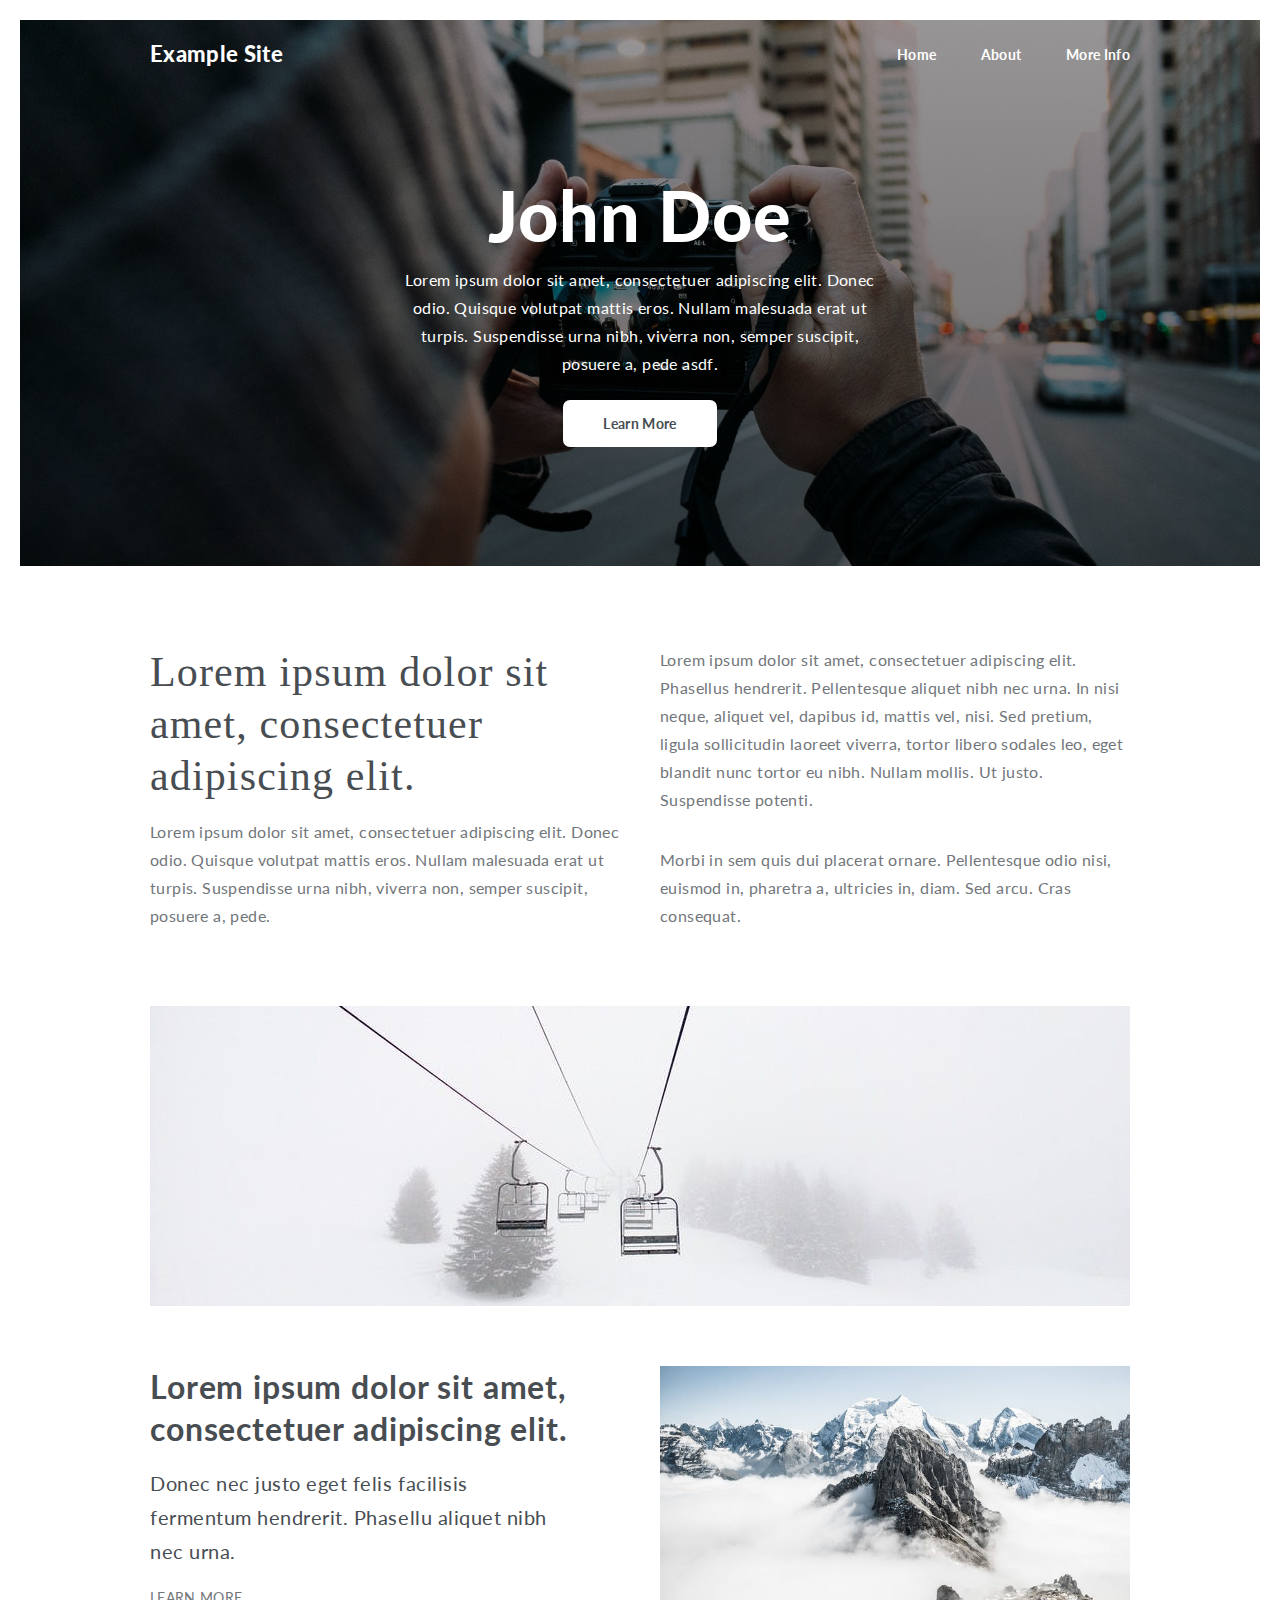
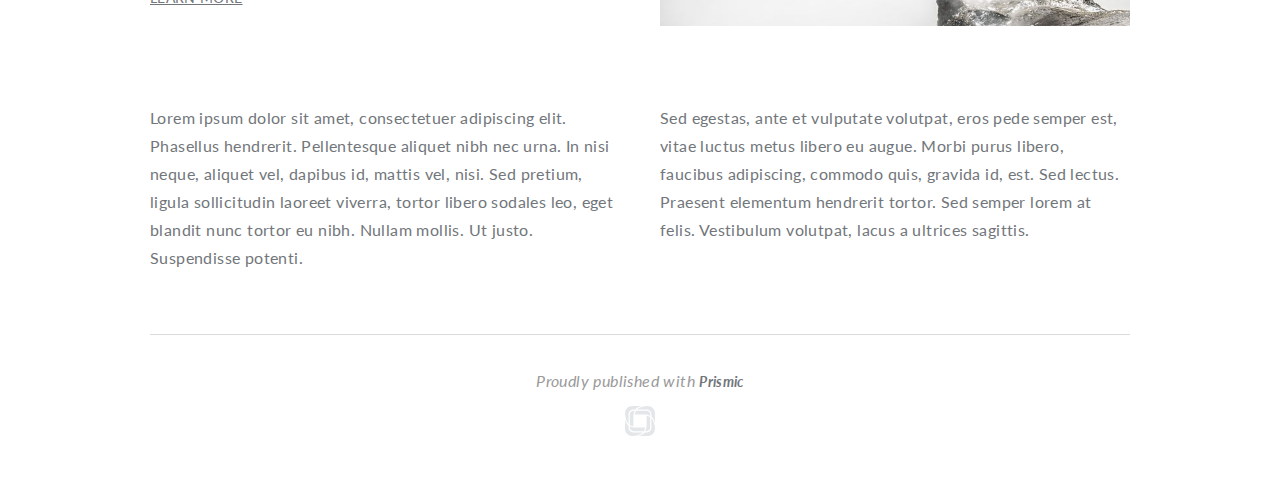
==== index.html @ 3f7560c4 "Initial commit" ====
<!DOCTYPE html(lang='en')>
<head>
  <title>Sample Website</title>
  <link rel="stylesheet" href="./styles/reset.css" />
  <link rel="stylesheet" href="./styles/common.css" />
  <link rel="stylesheet" href="./styles/style.css" />
  <link rel="icon" type="image/png" href="./images/favicon.png" />
  <link href="https://fonts.googleapis.com/css?family=Lato:400,700,900,400italic,700italic" rel="stylesheet" type="text/css" />
  <link href="https://fonts.googleapis.com/css?family=Lora:400,400italic,700,700italic" rel="stylesheet" type="text/css" />
  <link href="https://fonts.googleapis.com/icon?family=Material+Icons" rel="stylesheet" />
  <meta name="viewport" content="width=device-width, initial-scale=1" />
  <script async defer src="//static.cdn.prismic.io/prismic.js?repo=sample-site&new=true"></script>
</head>

<body>
  <header class="site-header homepage-header">
    <a href="./index.html"><div class="logo">Example Site</div></a>
    <nav>
      <ul>
        <li><a href="./index.html">Home</a></li>
        <li><a href="./about.html">About</a></li>
        <li><a href="./more-info.html">More Info</a></li>
      </ul>
    </nav>
  </header>
  
  <section class="homepage-banner" style="background-image: linear-gradient(rgba(0, 0, 0, 0.4), rgba(0, 0, 0, 0.6)), url(./images/home-banner.jpg);">
    <div class="banner-content container">
      <h2 class="banner-title">John Doe</h2>
      <p class="banner-description">Lorem ipsum dolor sit amet, consectetuer adipiscing elit. Donec odio. Quisque
        volutpat mattis eros. Nullam malesuada erat ut turpis. Suspendisse urna nibh, viverra non, semper suscipit,
        posuere a, pede asdf.
      </p>
      <a class="banner-button" href="./about.html">Learn More</a>
    </div>
  </section>
  
  <main class="container">
    <section class="content-section text-section-2col">
      <h1>Lorem ipsum dolor sit amet, consectetuer adipiscing elit.</h1>
      <p>Lorem ipsum dolor sit amet, consectetuer adipiscing elit. Donec odio. Quisque volutpat mattis eros.
        Nullam malesuada erat ut turpis. Suspendisse urna nibh, viverra non, semper suscipit, posuere a, pede.
      </p>
      <p>Lorem ipsum dolor sit amet, consectetuer adipiscing elit. Phasellus hendrerit. Pellentesque aliquet
        nibh nec urna. In nisi neque, aliquet vel, dapibus id, mattis vel, nisi. Sed pretium, ligula sollicitudin
        laoreet viverra, tortor libero sodales leo, eget blandit nunc tortor eu nibh. Nullam mollis. Ut justo.
        Suspendisse potenti.
      </p>
      <p>Morbi in sem quis dui placerat ornare. Pellentesque odio nisi, euismod in, pharetra a, ultricies in,
        diam. Sed arcu. Cras consequat.
      </p>
    </section>

    <section class="full-width-image content-section">
      <img src="./images/ski-lift-chairs.jpeg" alt="Ski lift chairs" />
    </section>

    <section class="highlight content-section">
      <div class="highlight-left">
        <h2>Lorem ipsum dolor sit amet, consectetuer adipiscing elit.</h2>
        <h3>Donec nec justo eget felis facilisis fermentum hendrerit. Phasellu aliquet nibh nec urna.</h3>
        <p><a href="./about.html">LEARN MORE</a></p>
      </div>
      <div class="highlight-right">
        <img src="./images/mountain-range.jpeg" alt="Mountain range" />
      </div>
    </section>

    <section class="content-section text-section-2col">
      <p>Lorem ipsum dolor sit amet, consectetuer adipiscing elit. Phasellus hendrerit. Pellentesque aliquet
        nibh nec urna. In nisi neque, aliquet vel, dapibus id, mattis vel, nisi. Sed pretium, ligula sollicitudin
        laoreet viverra, tortor libero sodales leo, eget blandit nunc tortor eu nibh. Nullam mollis. Ut justo.
        Suspendisse potenti.
      </p>
      <p>Sed egestas, ante et vulputate volutpat, eros pede semper est, vitae luctus metus libero eu augue.
        Morbi purus libero, faucibus adipiscing, commodo quis, gravida id, est. Sed lectus. Praesent elementum
        hendrerit tortor. Sed semper lorem at felis. Vestibulum volutpat, lacus a ultrices sagittis.
      </p>
    </section>
  </main>

  <footer>
    <p>Proudly published with <a href="https://prismic.io" target="_blank">Prismic</a>
      <br />
      <a href="https://prismic.io" target="_blank">
        <img class="footer-logo" src="./images/logo-prismic.svg" alt="Prismic logo" />
      </a>
    </p>
  </footer>
</body>
---- styles/common.css ----
* {
  -webkit-font-smoothing: antialiased;
}
::selection {
  background: #FFF7C7; /* WebKit/Blink Browsers */
}
::-moz-selection {
  background: #FFF7C7; /* Gecko Browsers */
}

/*
 * Globals
 */
body {
  padding: 20px;
  color: #72767b;
  font-family: 'Lato', sans-serif;
  font-size: 16px;
  font-weight: 400;
  letter-spacing : 0.4;
  line-height: 28px;
}
a {
  color: #72767B;
  font-size: 14px;
  font-weight: 400;
  letter-spacing : 0.35;
  line-height: 28px;
  text-decoration: none;
}
p a {
  text-decoration: underline;
}
h2, h3, h4, h5, h6 {
  font-family: 'Lato', sans-serif;
}
h1 {
  font-family: ‘Lora’, Serif; 
  font-size: 42px; 
  font-weight: normal; 
  color: #484D52; 
  line-height: 52px; 
  letter-spacing : 1.14;
  margin-bottom: 1rem;
}
h2, h2 a {
  margin-bottom: 1rem;
  color: #484d52;
  font-size: 32px;
  font-weight: 700;
  letter-spacing : 0.85;
  line-height: 42px;
}
h3, h3 a {
  margin-bottom: 1rem;
  Color: #484d52;
  font-size: 20px;
  font-weight: 400;
  letter-spacing : 0.52;
  line-height: 34px;
}
p {
  margin-bottom: 2rem;
}
pre, ul {
  margin-bottom: 20px;
}
strong {
  font-weight: bold;
}
em {
  font-style: italic;
}
img {
  max-width: 100%;
}
---- styles/style.css ----
/* General */
.container,
header,
footer {
  max-width: 980px;
  margin: auto;
}
.content-section {
  margin-bottom: 3.75rem;
}

/* Header */
.site-header {
  height: 30px;
  padding: 20px 0;
}
.site-header,
.site-header a {
  color: #484d52;
  font-weight: 700;
}
.site-header nav a:hover {
  color: #72767B;
}
.homepage-header.site-header,
.homepage-header.site-header a {
  color: #ffffff;
}
.homepage-header.site-header nav a:hover {
  color: #c8c9cb;
}
.site-header .logo {
  display: inline-block;
  font-size: 22px;
  font-weight: 900;
}
.site-header nav {
  float: right;
}
.site-header nav ul {
  margin: 0;
}
.site-header nav li {
  display: inline-block;
  margin-left: 40px;
}

/* Homepage Banner */
.homepage-banner {
  margin: -70px 0 80px;
  padding: 10em 0 8em;
  background-position: center center;
  background-size: cover;
  color: #ffffff;
  line-height: 1.75;
  text-align: center;
}
.banner-content {
  text-align: center;
}
.banner-title, .banner-description {
  width: 90%;
  max-width: 490px;
  margin-left: auto;
  margin-right: auto;
}
.banner-title {
  color: #ffffff;
  font-size: 70px;
  font-weight: 900;
  line-height: 70px;
}
.banner-button {
  background: #ffffff;
  border-radius: 7px;
  color: #484D52;
  font-size: 14px;
  font-weight: 700;
  padding: 15px 40px;
}
.banner-button:hover {
  background: #c8c9cb;
}

/* Text Sections */
.text-section-2col {
  -webkit-column-count: 2; /* Chrome, Safari, Opera */
  -moz-column-count: 2; /* Firefox */
  column-count: 2;
  -webkit-column-gap: 40px; /* Chrome, Safari, Opera */
  -moz-column-gap: 40px; /* Firefox */
  column-gap: 40px;
}
.text-section-1col img,
.text-section-2col img,
.gallery img {
  margin-bottom: 1rem;
}
.text-section-1col p:last-child,
.text-section-2col p:last-child {
  margin-bottom: 0;
}
.quote blockquote {
  display: block;
  font-family: 'Lora', Serif; 
  font-size: 36px;
  font-style: italic;
  font-weight: normal; 
  color: #484D52; 
  letter-spacing : 1.14;
  line-height: 1.5em;
  quotes: "\201C""\201D""\2018""\2019";
  text-align: center;
}
.quote blockquote:before,
.quote blockquote:after {
  color: #e9e9e9;
  content: open-quote;
  font-family: 'Lora', Serif;
  font-size: 2.5em;
  font-weight: 900;
  line-height: 0.1em;
  margin-left: 10px;
  margin-right: 10px;
  vertical-align: -0.3em;
}
.quote blockquote:after {
  content: close-quote;
}

/* Highlight Section */
.highlight {
  position: relative;
  overflow: auto;
}
.highlight-left {
  width: 43%;
  float: left;
}
.highlight-right {
  width: 48%;
  float: right;
}

/* Gallery Section */
.gallery {
  display: -webkit-box;  /* OLD - iOS 6-, Safari 3.1-6, BB7 */
  display: -ms-flexbox;  /* TWEENER - IE 10 */
  display: -webkit-flex; /* NEW - Safari 6.1+. iOS 7.1+, BB10 */
  display: flex;
  -webkit-flex-wrap: wrap;
   flex-wrap: wrap;
  -webkit-justify-content: space-between; 
  justify-content: space-between; 
}
.gallery-item {
  -webkit-box-flex: 0 1 48%;
  -moz-box-flex:  0 1 48%;
  -webkit-flex:  0 1 48%;
  -ms-flex:  0 1 48%;
  flex: 0 1 48%;
}
.gallery-link {
  margin-top: -20px;
  text-transform: uppercase;
}

/* Footer */
footer {
  color: #9A9A9A;
  font-size: 16px;
  font-style: italic;
  text-align: center;
}
footer p {
  border-top: 1px solid #DADADA;
  padding: 2rem 0;
  margin-bottom: 0;
}
footer a {
  font-weight: bold;
  text-decoration: none;
}
.footer-logo {
  width: 30px;
  margin-top: 10px;
}

/* Media Queries */
@media (max-width: 1060px) {
  .site-header {
    padding-left: 20px;
    padding-right: 20px;
  }
}

@media (max-width: 767px) {
  h1 {
    font-size: 32px;
    line-height: 40px;
  }
  h2 {
    font-size: 26px;
  }
  h3 {
    font-size: 18px;
  }
  .content-section {
    margin-bottom: 2rem;
  } 
  .site-header {
    height: auto;
  }
  .homepage-header.site-header {
    position: absolute;
    left: 0;
    right: 0;
  }
  .site-header .logo {
    display: block;
    text-align: center;
  }
  .site-header nav {
    float: none;
    text-align: center;
  }
  .site-header nav li {
    display: inline-block;
    margin-left: 10px;
    margin-right: 10px;
  }
  .homepage-banner {
    margin: 0 0 40px;
    padding: 10em 0 6em;
  }
  .banner-title {
    font-size: 50px;
    line-height: 50px;
  }
  .text-section-2col {
    -webkit-column-count: 1; /* Chrome, Safari, Opera */
    -moz-column-count: 1; /* Firefox */
    column-count: 1;
    -webkit-column-gap: 40px; /* Chrome, Safari, Opera */
    -moz-column-gap: 40px; /* Firefox */
    column-gap: 40px;
  }
  .quote {
    font-size: 20px;
  }
  .gallery-item {
    -webkit-box-flex: 100%;
    -moz-box-flex:  100%;
    -webkit-flex:  100%;
    -ms-flex:  100%;
    flex: 100%;
  }
  .highlight-left,
  .highlight-right {
    width: 100%;
    float: none;
  }
}
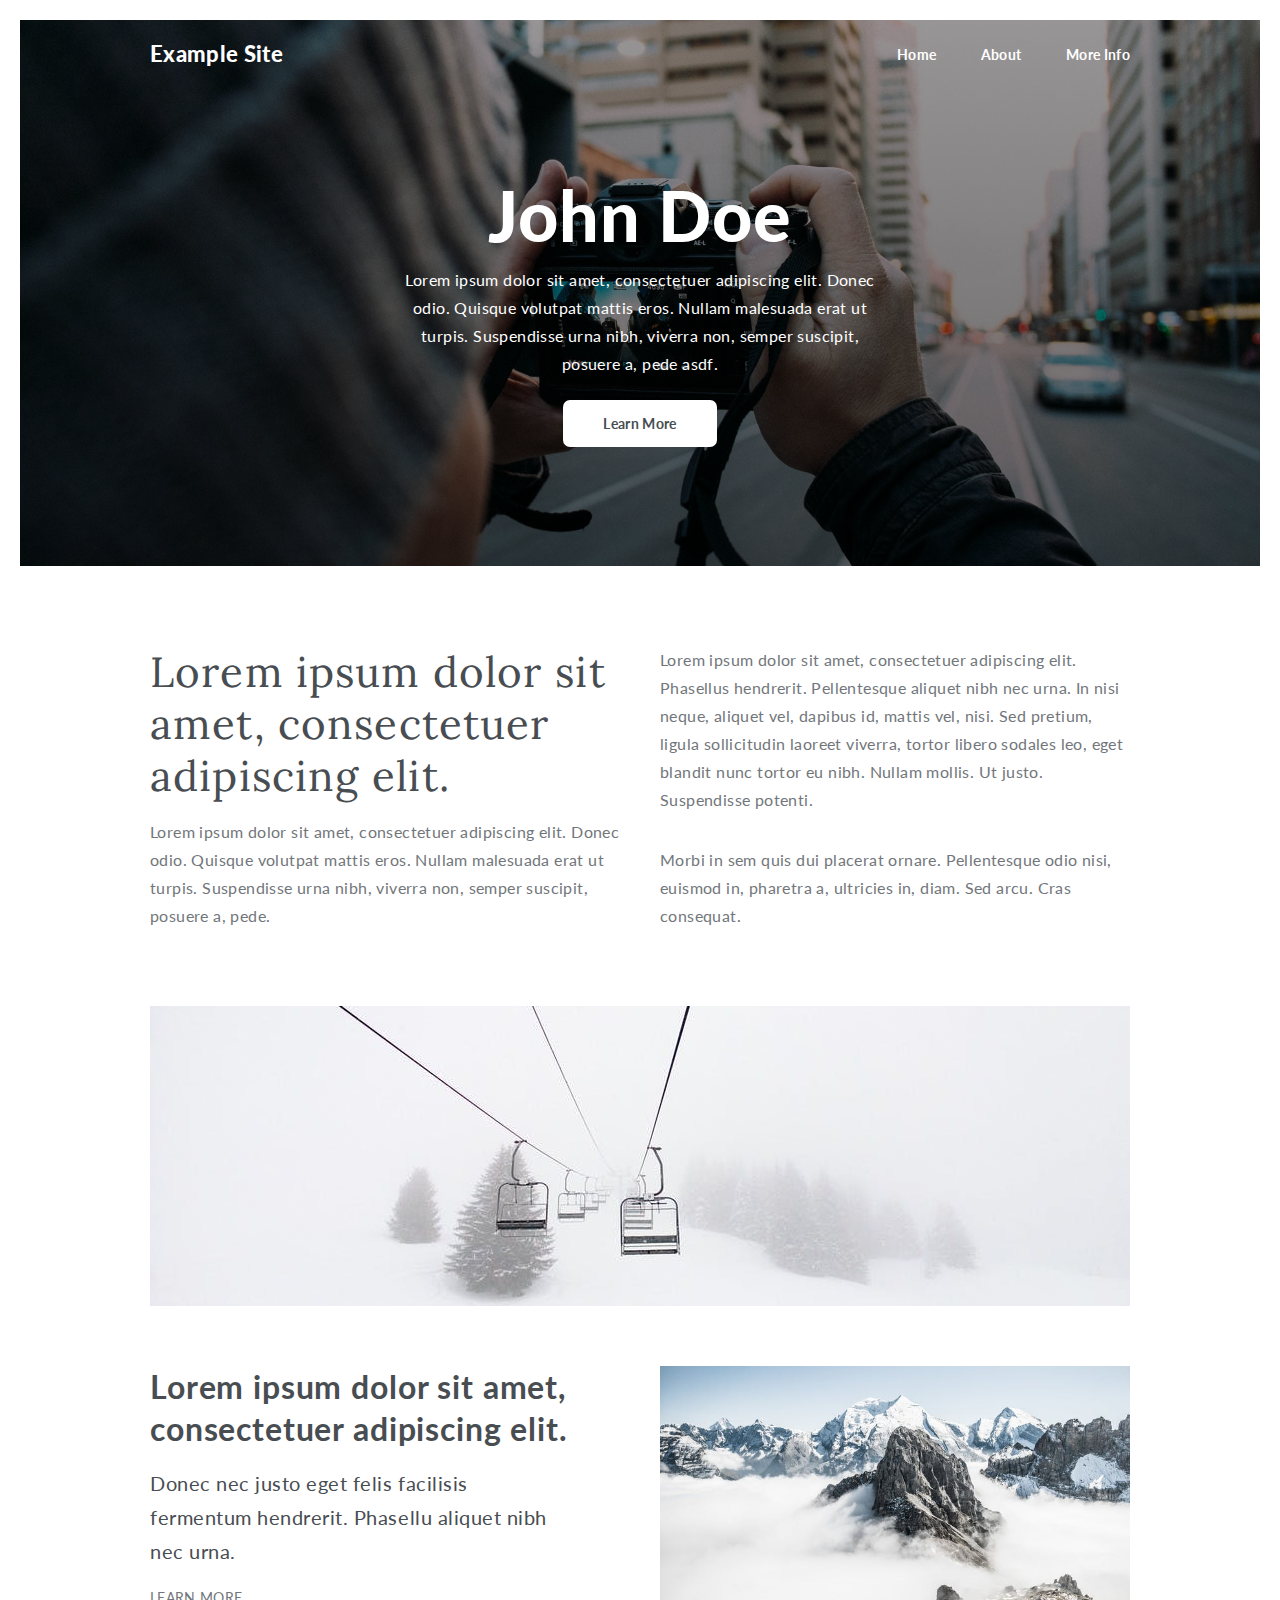
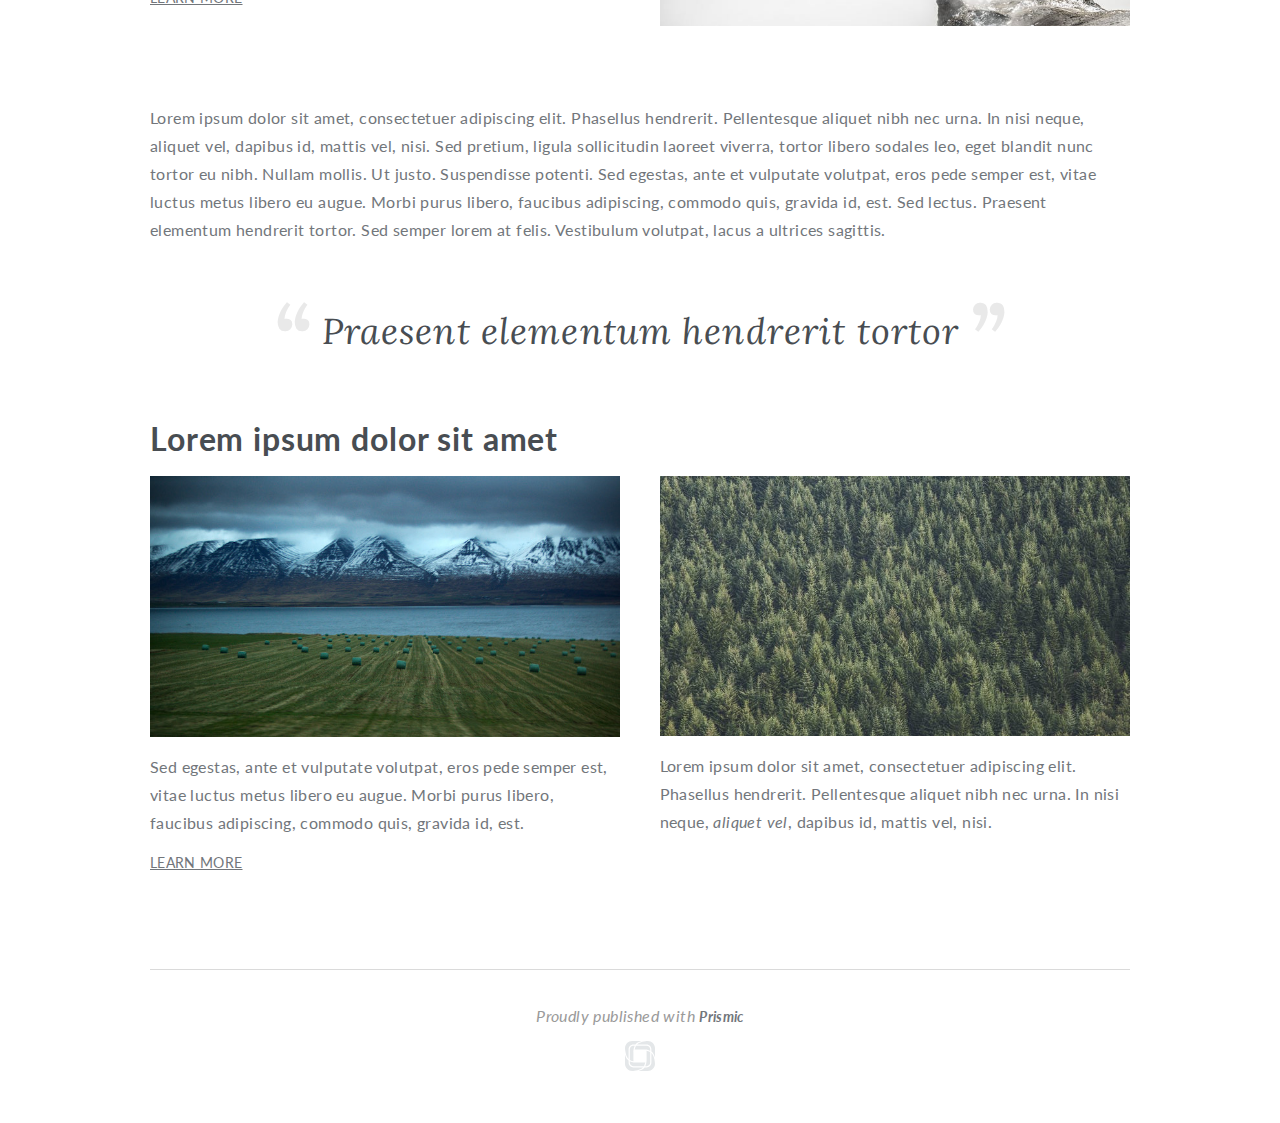
==== commit f9586309: "Add all the slices to the homepage" ====
--- a/index.html
+++ b/index.html
@@ -7,7 +7,6 @@
   <link rel="icon" type="image/png" href="./images/favicon.png" />
   <link href="https://fonts.googleapis.com/css?family=Lato:400,700,900,400italic,700italic" rel="stylesheet" type="text/css" />
   <link href="https://fonts.googleapis.com/css?family=Lora:400,400italic,700,700italic" rel="stylesheet" type="text/css" />
-  <link href="https://fonts.googleapis.com/icon?family=Material+Icons" rel="stylesheet" />
   <meta name="viewport" content="width=device-width, initial-scale=1" />
   <script async defer src="//static.cdn.prismic.io/prismic.js?repo=sample-site&new=true"></script>
 </head>
@@ -66,16 +65,40 @@
       </div>
     </section>
 
-    <section class="content-section text-section-2col">
+    <section class="content-section text-section-1col">
       <p>Lorem ipsum dolor sit amet, consectetuer adipiscing elit. Phasellus hendrerit. Pellentesque aliquet
         nibh nec urna. In nisi neque, aliquet vel, dapibus id, mattis vel, nisi. Sed pretium, ligula sollicitudin
         laoreet viverra, tortor libero sodales leo, eget blandit nunc tortor eu nibh. Nullam mollis. Ut justo.
-        Suspendisse potenti.
-      </p>
-      <p>Sed egestas, ante et vulputate volutpat, eros pede semper est, vitae luctus metus libero eu augue.
+        Suspendisse potenti. Sed egestas, ante et vulputate volutpat, eros pede semper est, vitae luctus metus libero eu augue.
         Morbi purus libero, faucibus adipiscing, commodo quis, gravida id, est. Sed lectus. Praesent elementum
         hendrerit tortor. Sed semper lorem at felis. Vestibulum volutpat, lacus a ultrices sagittis.
       </p>
+    </section>
+
+    <section class="content-section quote">
+      <blockquote>Praesent elementum hendrerit tortor</blockquote>
+    </section>
+
+    <section class="image-gallery content-section">
+      <h2>Lorem ipsum dolor sit amet</h2>
+      <div class="gallery">
+        <div class="gallery-item">
+          <img src="./images/mountains-and-fjords.jpg" alt="Mountains and fjords" />
+          <p>Sed egestas, ante et vulputate volutpat, eros pede semper est, vitae luctus metus libero eu augue.
+            Morbi purus libero, faucibus adipiscing, commodo quis, gravida id, est.
+          </p>
+          <p class="gallery-link">
+            <a href="./more-info.html">Learn More</a>
+          </p>
+        </div>
+        <div class="gallery-item">
+          <img src="./images/forrest-aerial-shot.jpeg" alt="Forrest aerial shot" />
+          <p>Lorem ipsum dolor sit amet, consectetuer adipiscing elit. Phasellus hendrerit. Pellentesque
+            aliquet nibh nec urna. In nisi neque, <em>aliquet vel</em>, dapibus id, mattis vel, nisi.
+          </p>
+          <p class="gallery-link"><a></a></p>
+        </div>
+      </div>
     </section>
   </main>
 
--- a/styles/common.css
+++ b/styles/common.css
@@ -35,7 +35,7 @@
   font-family: 'Lato', sans-serif;
 }
 h1 {
-  font-family: ‘Lora’, Serif; 
+  font-family: 'Lora', Serif; 
   font-size: 42px; 
   font-weight: normal; 
   color: #484D52; 
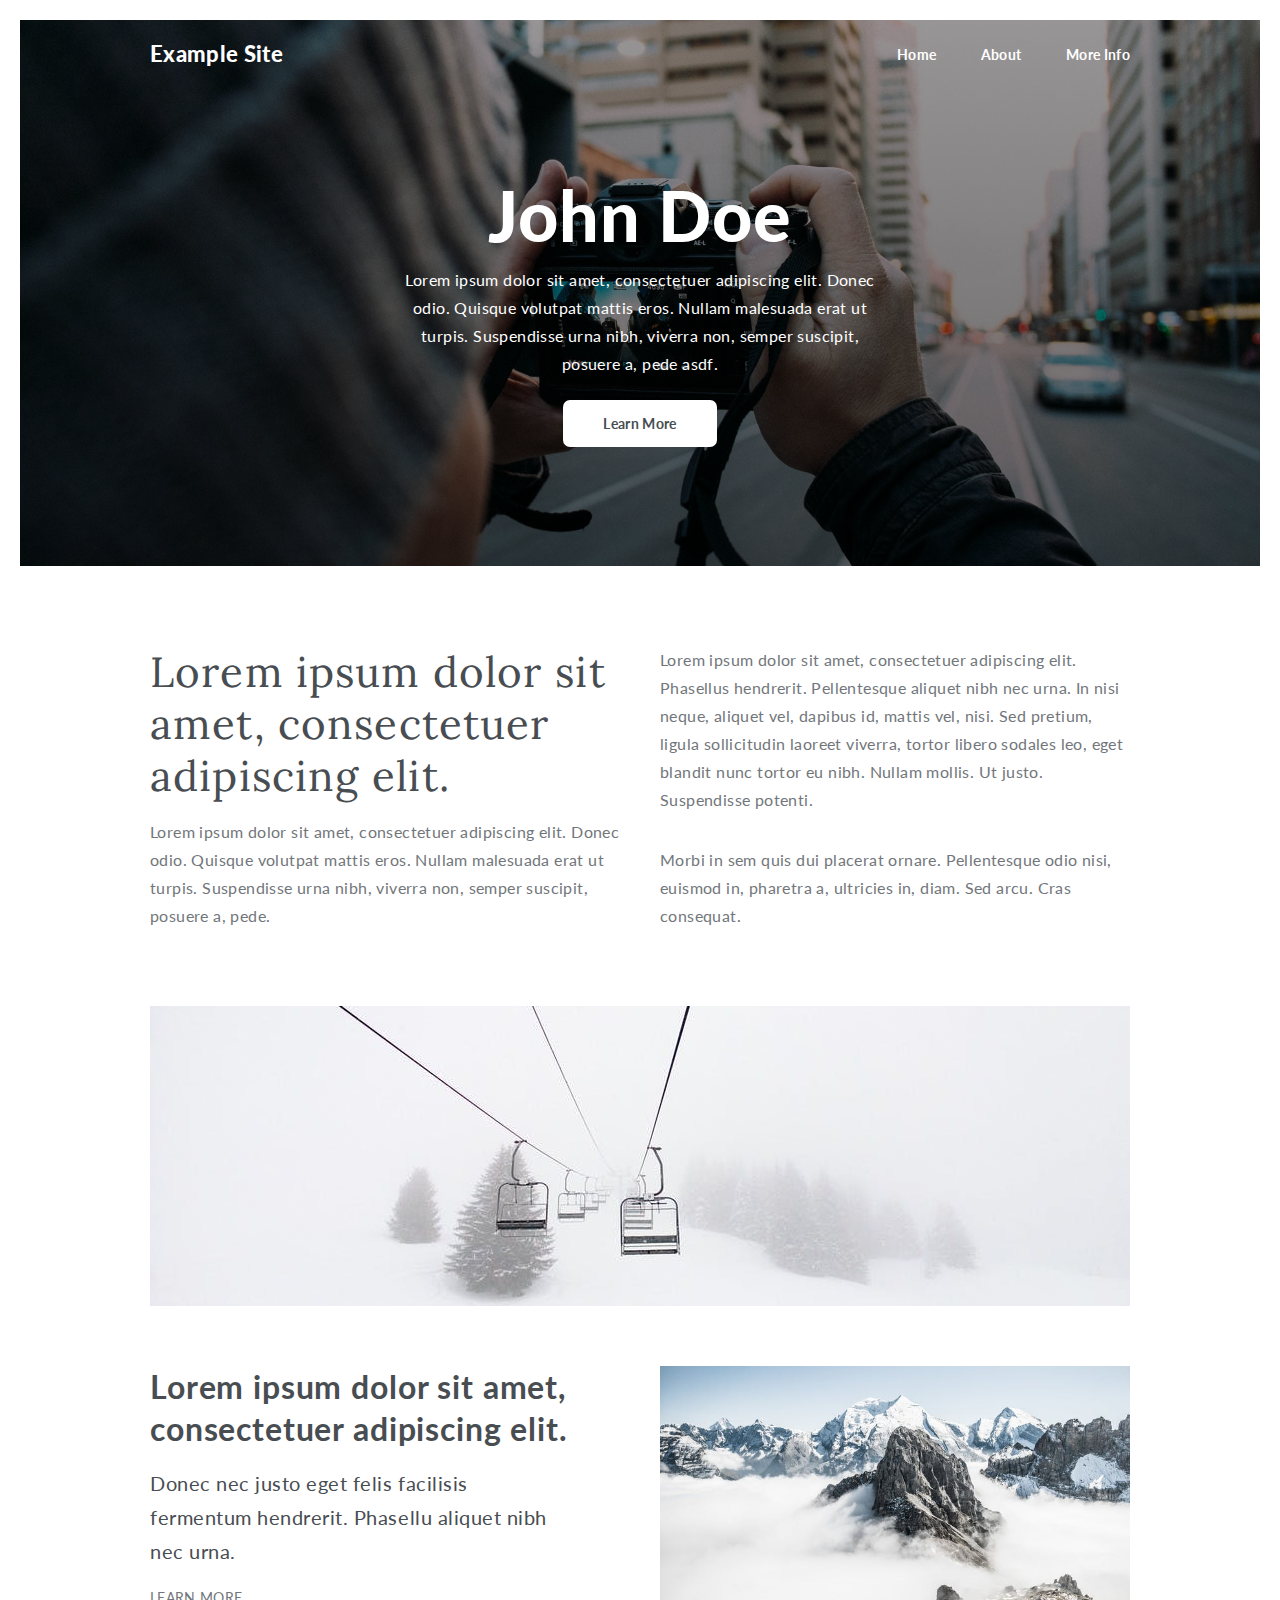
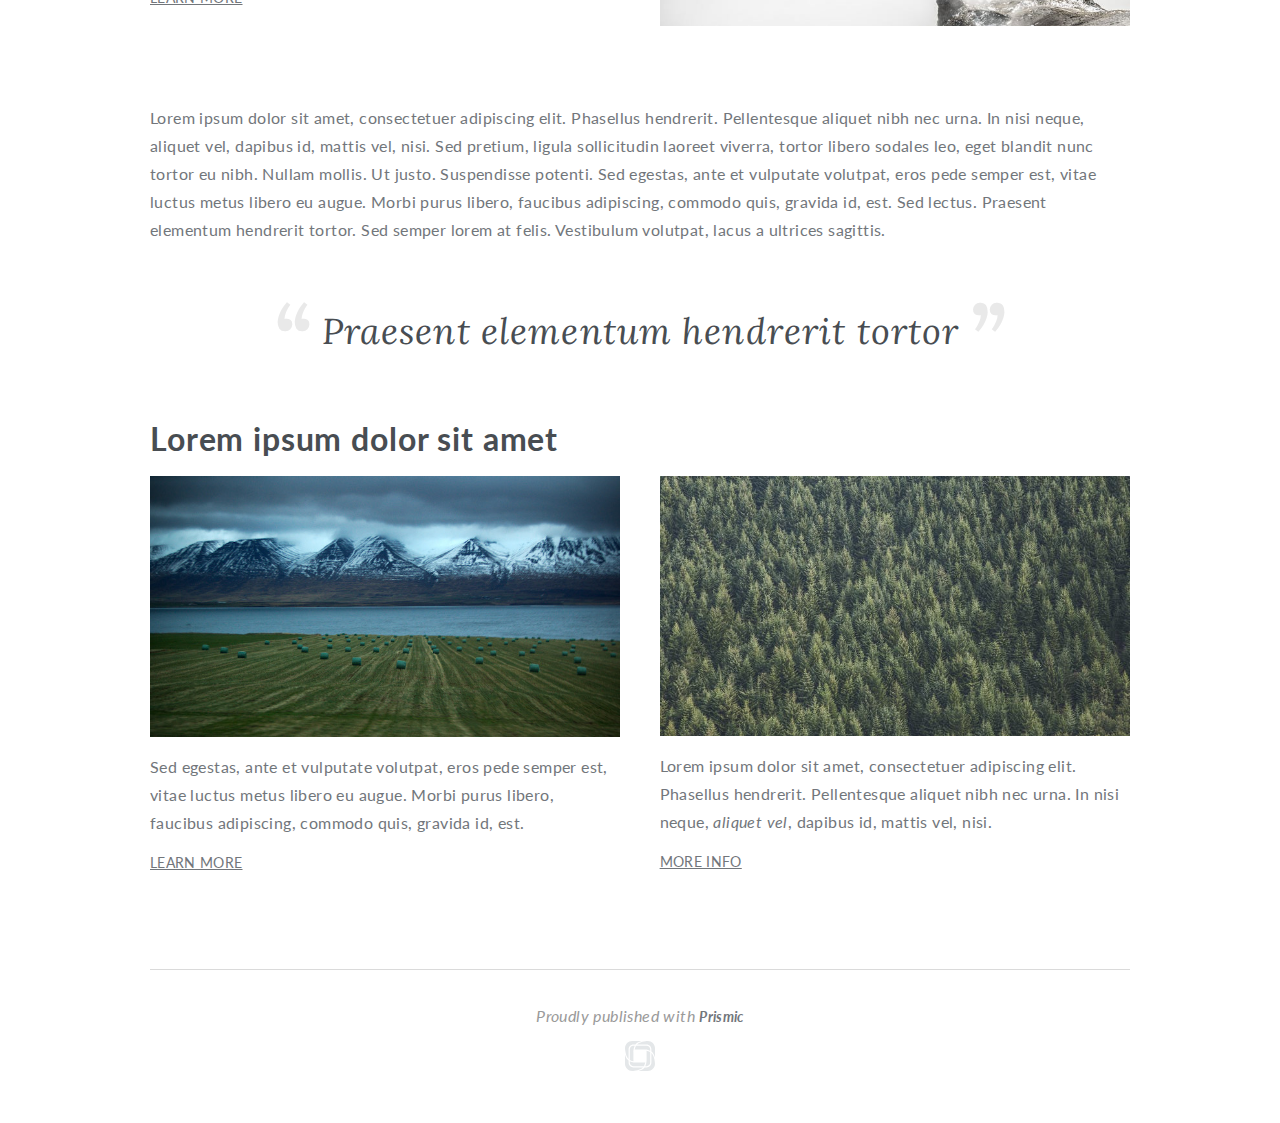
==== commit 0a7a42db: "Update initial content" ====
--- a/index.html
+++ b/index.html
@@ -88,7 +88,7 @@
             Morbi purus libero, faucibus adipiscing, commodo quis, gravida id, est.
           </p>
           <p class="gallery-link">
-            <a href="./more-info.html">Learn More</a>
+            <a href="./about.html">Learn More</a>
           </p>
         </div>
         <div class="gallery-item">
@@ -96,7 +96,9 @@
           <p>Lorem ipsum dolor sit amet, consectetuer adipiscing elit. Phasellus hendrerit. Pellentesque
             aliquet nibh nec urna. In nisi neque, <em>aliquet vel</em>, dapibus id, mattis vel, nisi.
           </p>
-          <p class="gallery-link"><a></a></p>
+          <p class="gallery-link">
+            <a href="./more-info.html">More info</a>
+          </p>
         </div>
       </div>
     </section>
